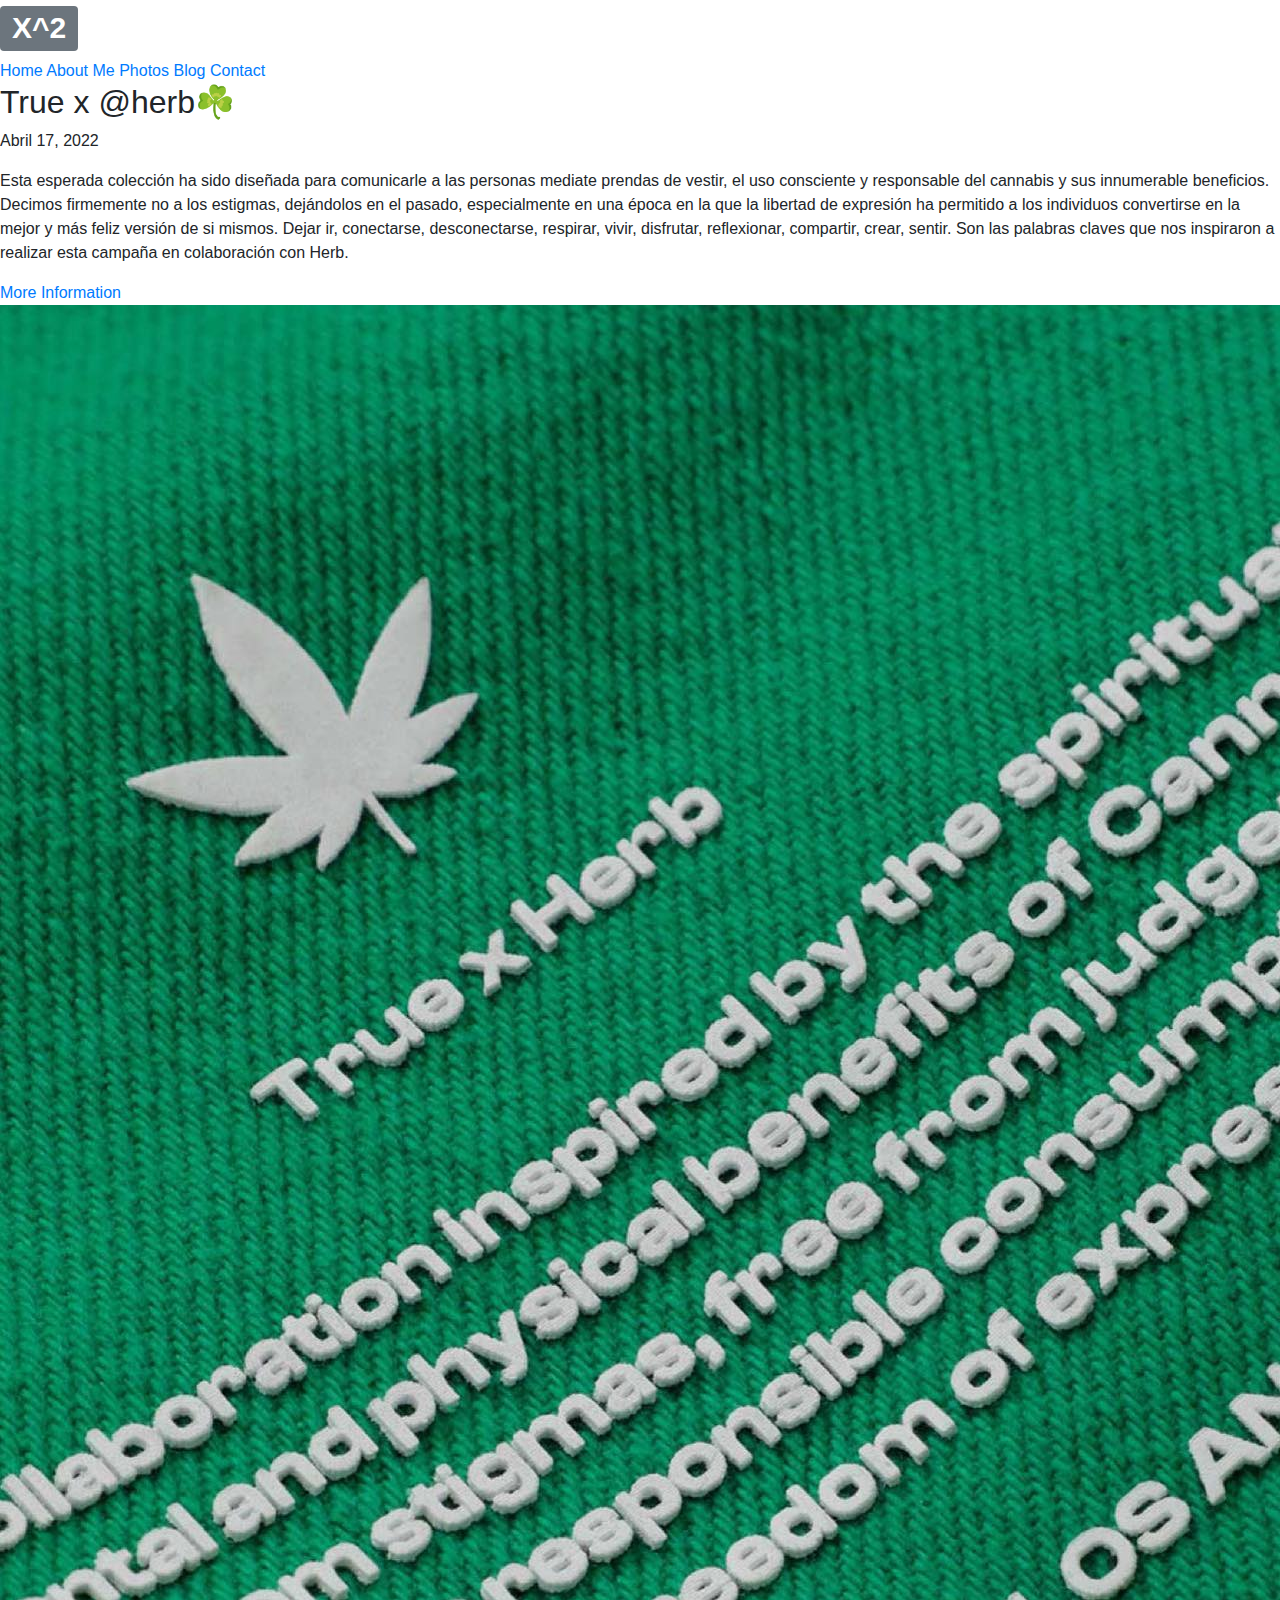
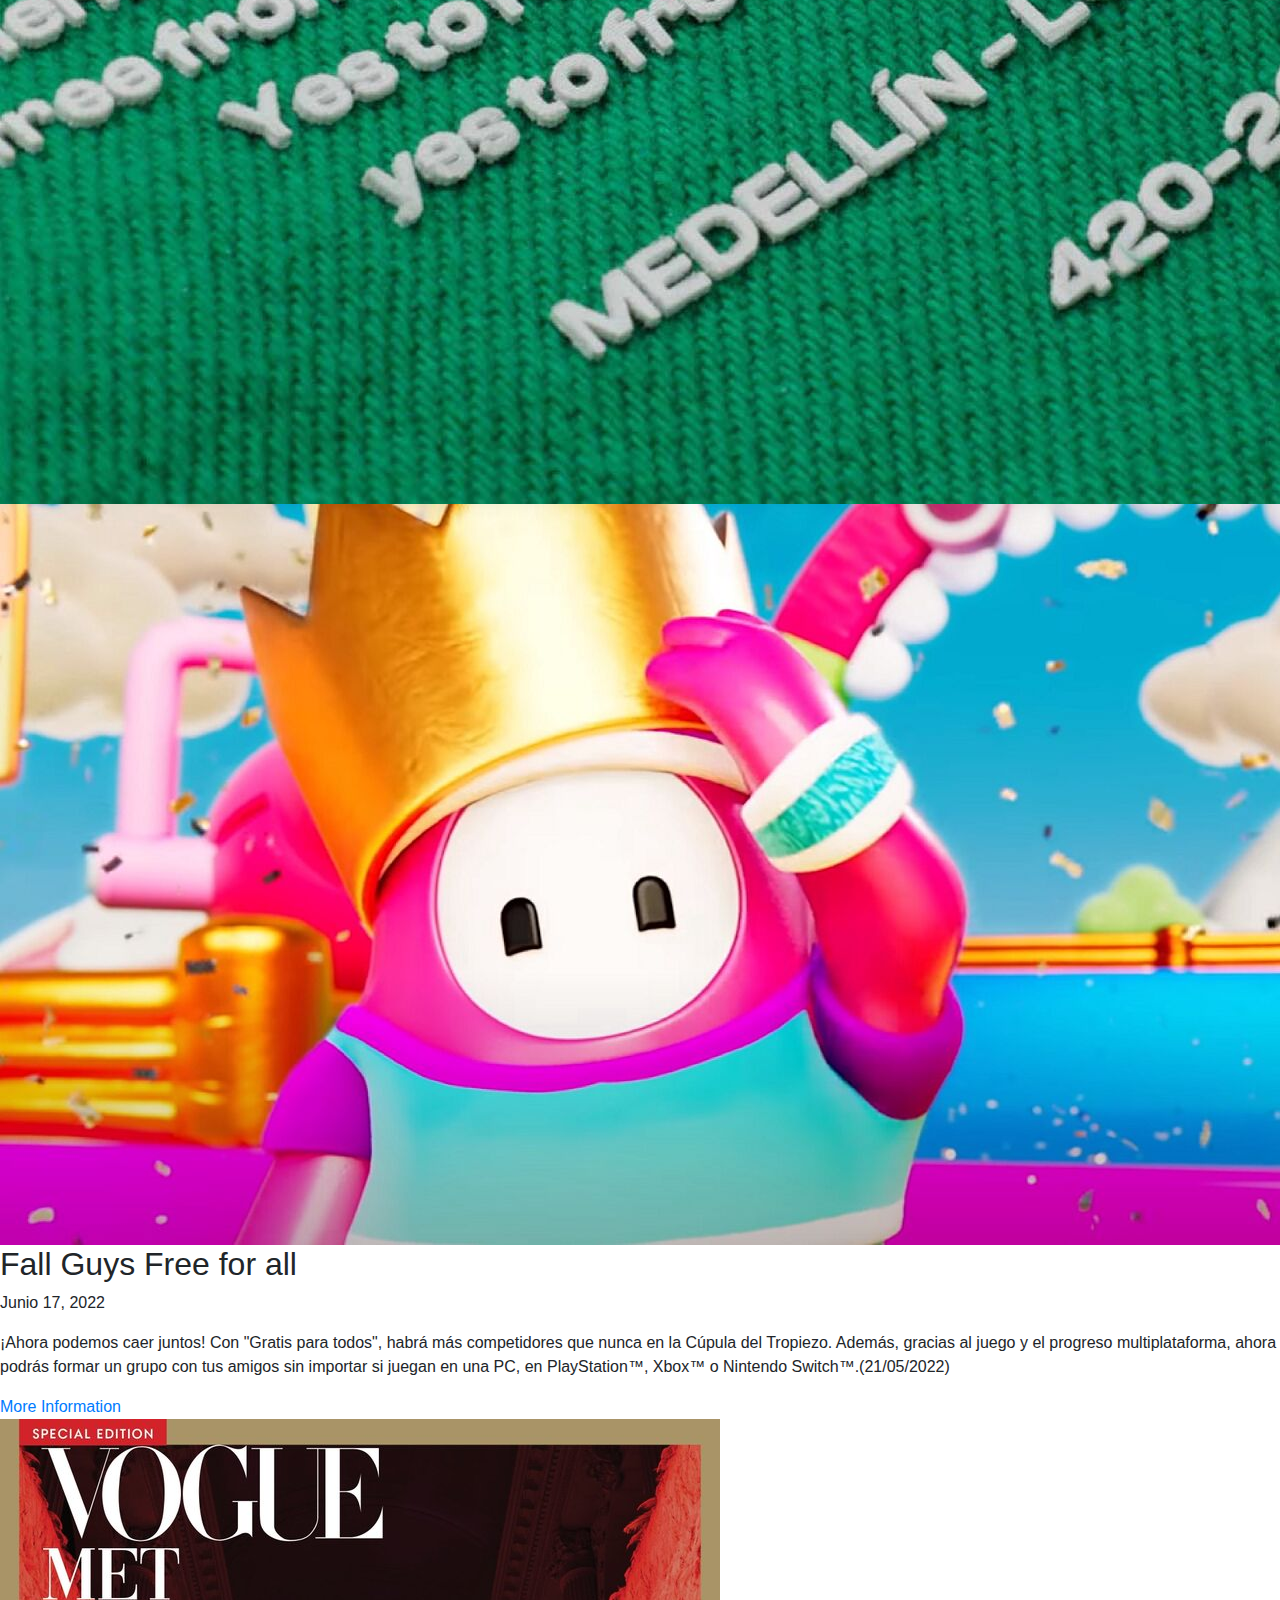
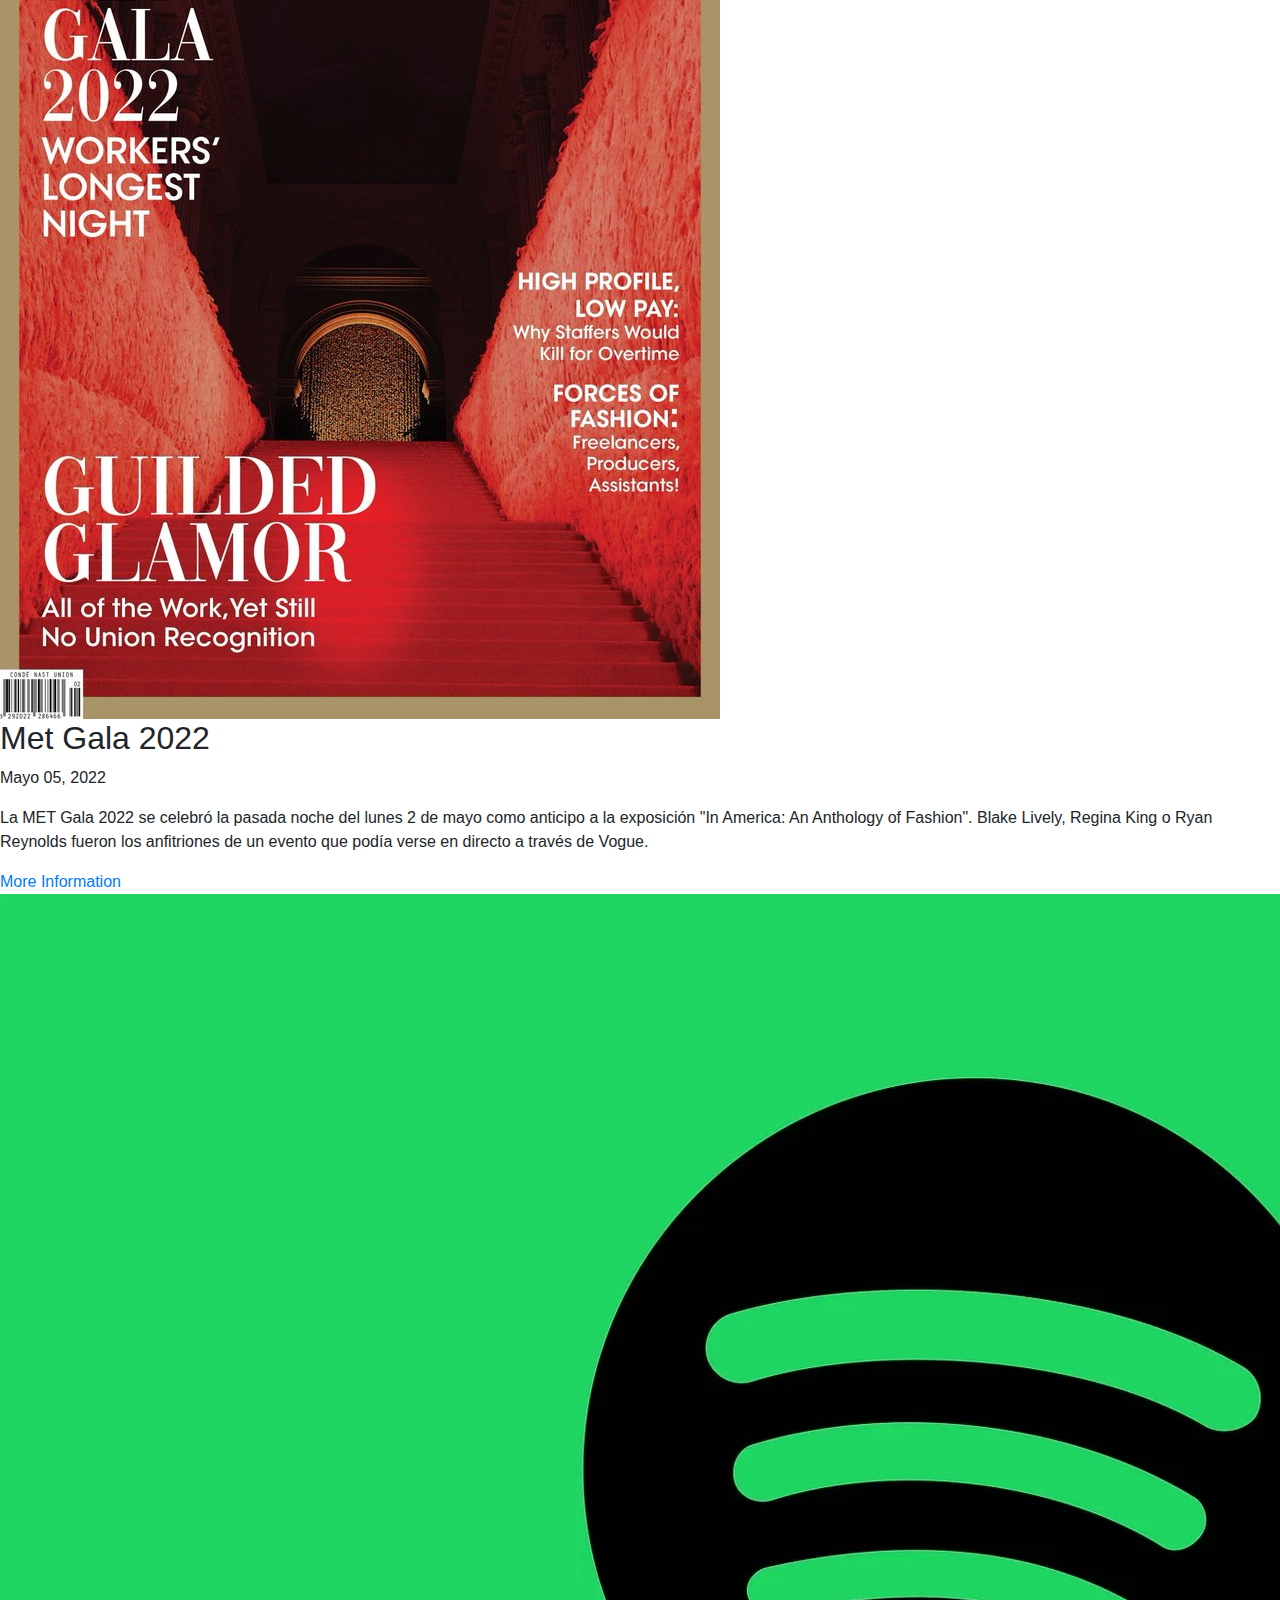
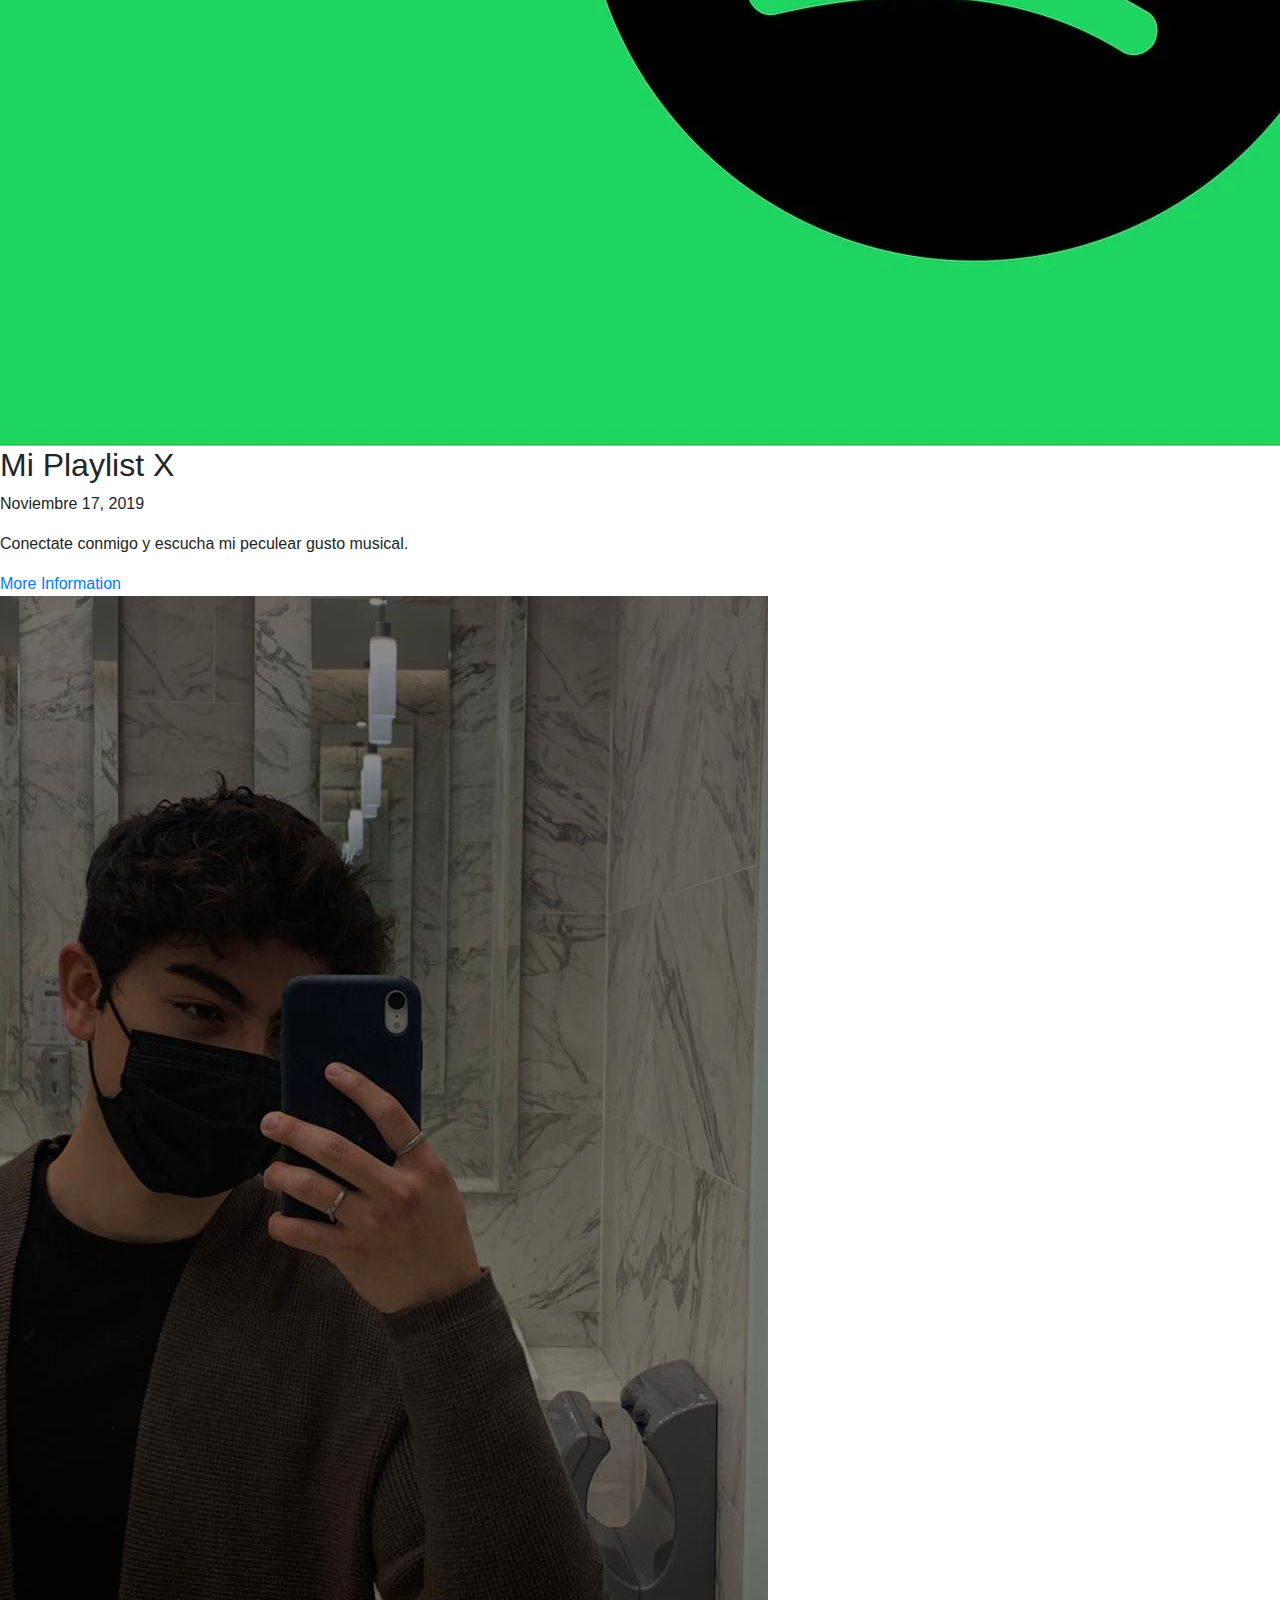
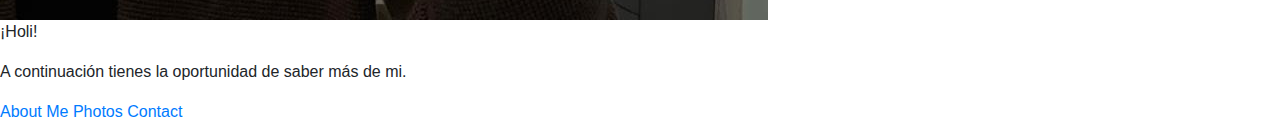
==== index.html @ 88055444 "Se agrega el Proyecto" ====
<!DOCTYPE html>
<html lang="es">
	<head>
		<meta charset="UTF-8" />
		<meta name="viewport" content="width=device-width, initial-scale=1.0" />
		<meta http-equiv="X-UA-Compatible" content="ie=edge" />
    <link rel="icon" href="./Assets/logo (2).webp">
    <link rel="stylesheet" href="https://cdn.jsdelivr.net/npm/bootstrap@4.0.0/dist/css/bootstrap.min.css" integrity="sha384-Gn5384xqQ1aoWXA+058RXPxPg6fy4IWvTNh0E263XmFcJlSAwiGgFAW/dAiS6JXm" crossorigin="anonymous">
		<title>X^2.co</title>
		<link rel="stylesheet" href="./css/estilos.css" />
	</head>
	<body>
		<div class="contenedor">
			<header class="header">
				<div class="logo">
					<h1><span class="badge badge-secondary">X^2</span></h1>
				</div>
				<nav class="menu">
					<a href="./index.html">Home</a>
					<a href="./Pages/about-me.html">About Me</a>
					<a href="./Pages/photos.html">Photos</a>
					<a href="./Pages/blog.html">Blog</a>
          <a href="./Pages/contact.html">Contact</a>
				</nav>
			</header>

			<article class="articulo destacado">
				<div class="contenedor-texto">
					<div>
						<h2 class="titulo">True x @herb☘️</h2>
						<p class="fecha">
							<time>Abril 17, 2022</time>
						</p> 
					</div>
					<p class="extracto">
						Esta esperada colección ha sido diseñada para comunicarle a las personas mediate prendas de vestir, el uso consciente y responsable del cannabis y sus innumerable beneficios.
            Decimos firmemente no a los estigmas, dejándolos en el pasado, especialmente en una época en la que la libertad de expresión ha permitido a los individuos convertirse en la mejor y más feliz versión de si mismos. Dejar ir, conectarse, desconectarse, respirar, vivir, disfrutar, reflexionar, compartir, crear, sentir. Son las palabras claves que nos inspiraron a realizar esta campaña en colaboración con Herb.
					</p>
					<a href="https://trueshop.co/blogs/blog/highly-creative" class="btn-link">More Information</a>
				</div>
				<div class="contenedor-thumbnail">
						<img src="./Assets/true.jpg" alt="True x @herb" />
				</div>
			</article>

			<main class="contenido">
        <article class="articulo">
					<div class="contenedor-thumbnail">
						<img src="./Assets/16032655329148.jfif" alt="Fall guys" />
					</div>
					<div class="contenedor-texto">
						<div>
							<h2 class="titulo">
								Fall Guys Free for all
							</h2>
							<p class="fecha">
								<time>Junio 17, 2022</time>
							</p>
						</div>
						<p class="extracto">
							¡Ahora podemos caer juntos! Con "Gratis para todos", habrá más competidores que nunca en la Cúpula del Tropiezo. Además, gracias al juego y el progreso multiplataforma, ahora podrás formar un grupo con tus amigos sin importar si juegan en una PC, en PlayStation™, Xbox™ o Nintendo Switch™.(21/05/2022)
						</p>
						<a href="https://www.fallguys.com/en-US" class="btn-link">More Information</a>
					</div>
				</article>

				<article class="articulo">
					<div class="contenedor-thumbnail">
						<img src="./Assets/FRyNLLCXMAQH6xd.jfif" alt="Met Gala" />
					</div>
					<div class="contenedor-texto">
						<div>
							<h2 class="titulo">
								Met Gala 2022
							</h2>
							<p class="fecha">
								<time>Mayo 05, 2022</time>
							</p>
						</div>
						<p class="extracto">
							La MET Gala 2022 se celebró la pasada noche del lunes 2 de mayo como anticipo a la exposición "In America: An Anthology of Fashion". 
              Blake Lively, Regina King o Ryan Reynolds fueron los anfitriones de un evento que podía verse en directo a través de Vogue.
						</p>
						<a href="https://www.vogue.es/moda/articulos/met-gala-2021-2022-tema-fecha-alfombra-roja-informacion-moda-estados-unidos" class="btn-link">More Information</a>
					</div>
				</article>
				<article class="articulo">
					<div class="contenedor-thumbnail">
						<img src="./Assets/hipertextual-nueva-seccion-spotify-te-ayudara-no-perderte-ningun-lanzamiento-tus-artistas-favoritos-2020479084.webp" alt="Playlist" />
					</div>
					<div class="contenedor-texto">
						<div>
							<h2 class="titulo">
								Mi Playlist X
							</h2>
							<p class="fecha">
								<time>Noviembre 17, 2019</time>
							</p>
						</div>
						<p class="extracto">
							Conectate conmigo y escucha mi peculear gusto musical.
						</p>
						<a href="https://open.spotify.com/playlist/3E9UyEvZGDYCdhS6nGxDvJ?si=0953ee78b8844278" class="btn-link">More Information</a>
					</div>
				</article>
			</main>

			<aside class="sidebar">
				<div class="acerca-de">
					<img src="./Assets/aboutMe.jpeg" class="img-perfil" alt="Me" />

					<div class="bio">
						<p class="titulo">¡Holi!</p>
						<p>
              A continuación tienes la oportunidad de saber más de mi.
						</p>
					</div>
				</div>
				<nav class="menu">
					<a href="./Pages/about-me.html">About Me</a>
					<a href="./Pages/photos.html">Photos</a>
					<a href="./Pages/contact.html">Contact</a>
				</nav>
			</aside>
		</div>
	</body>
</html>
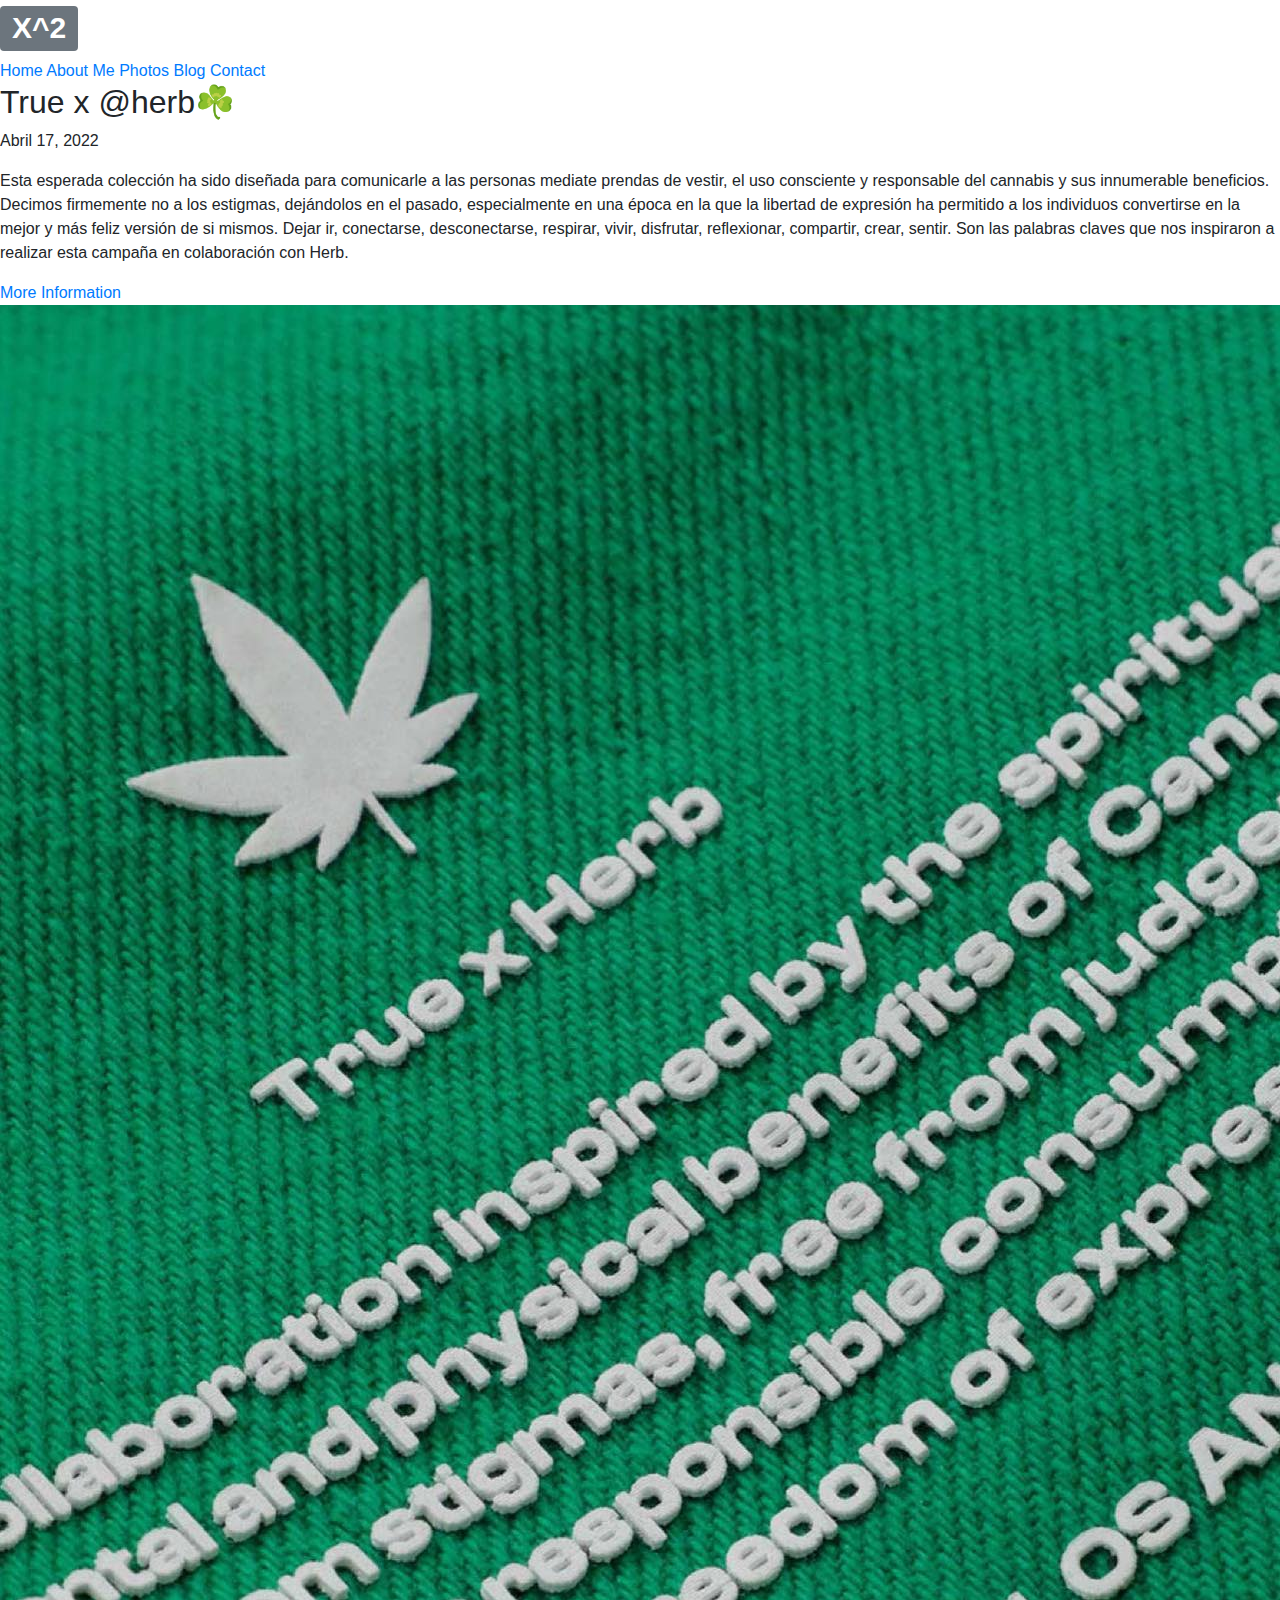
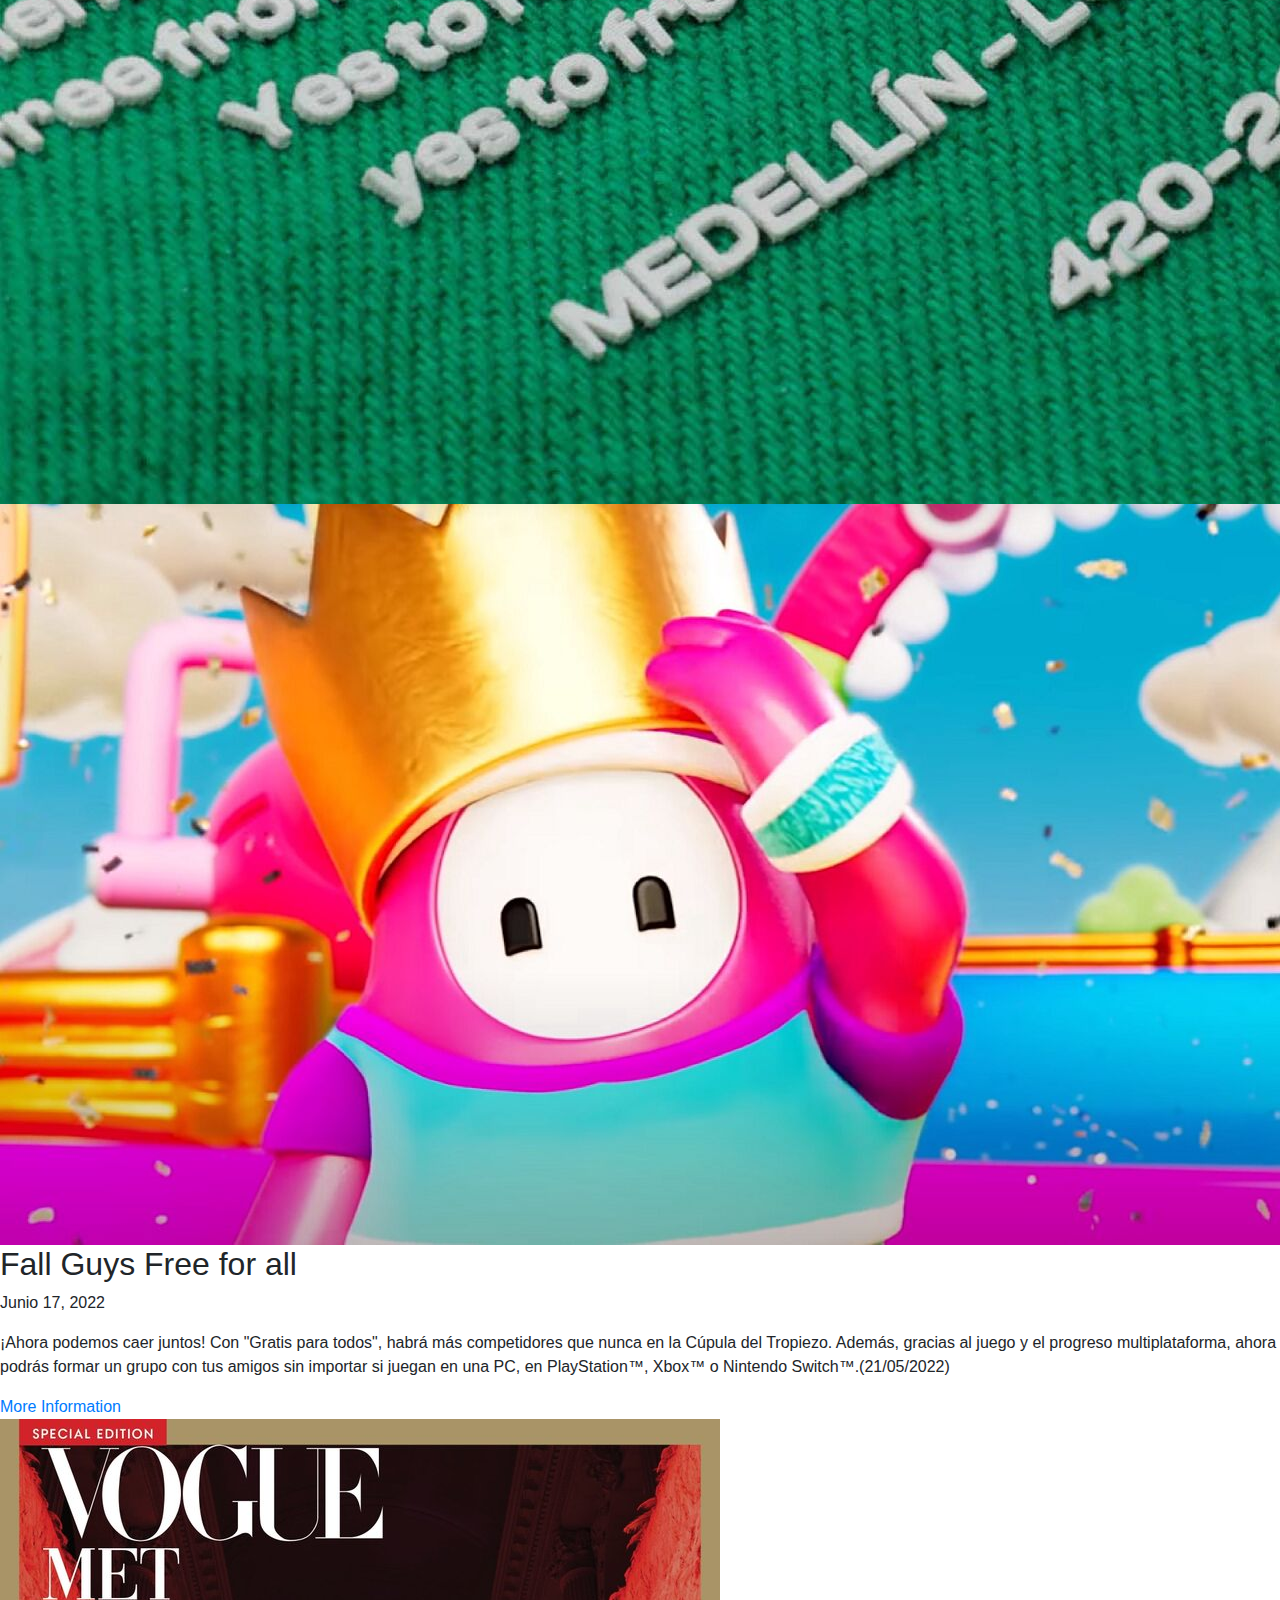
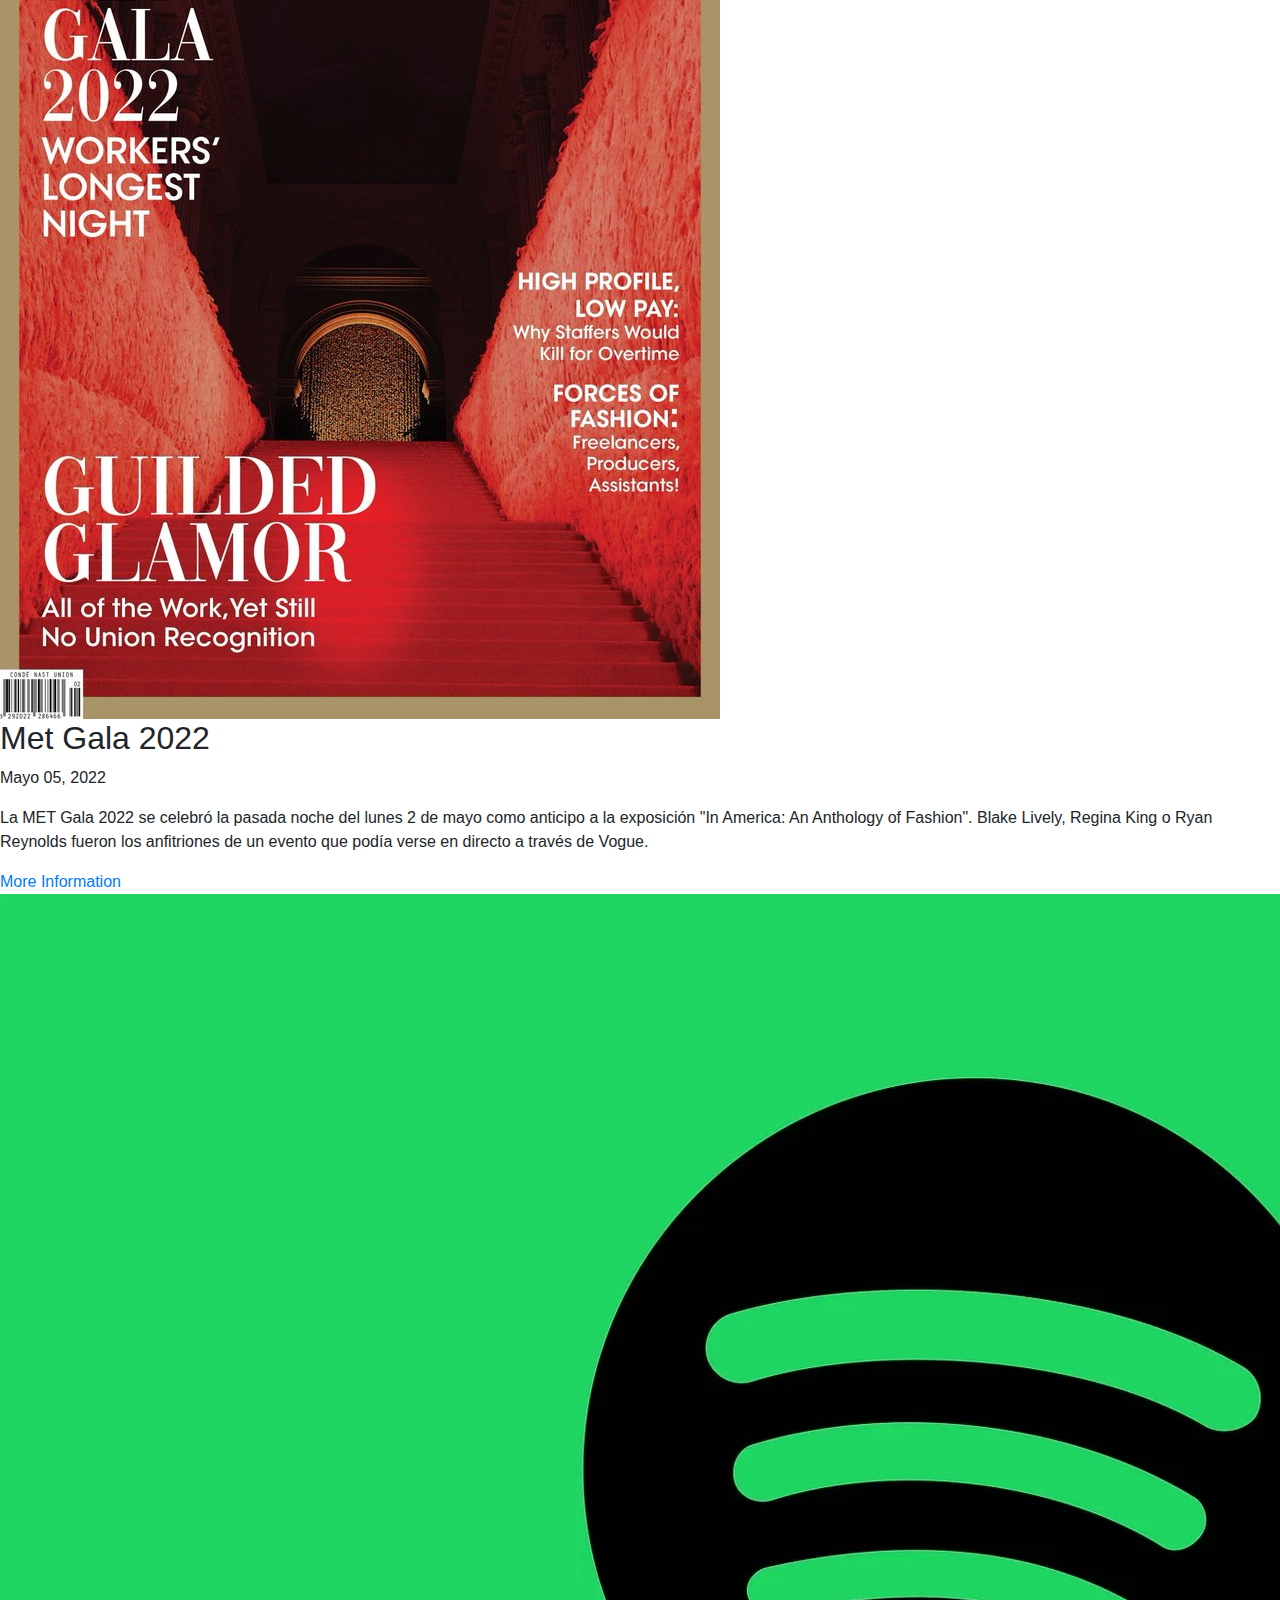
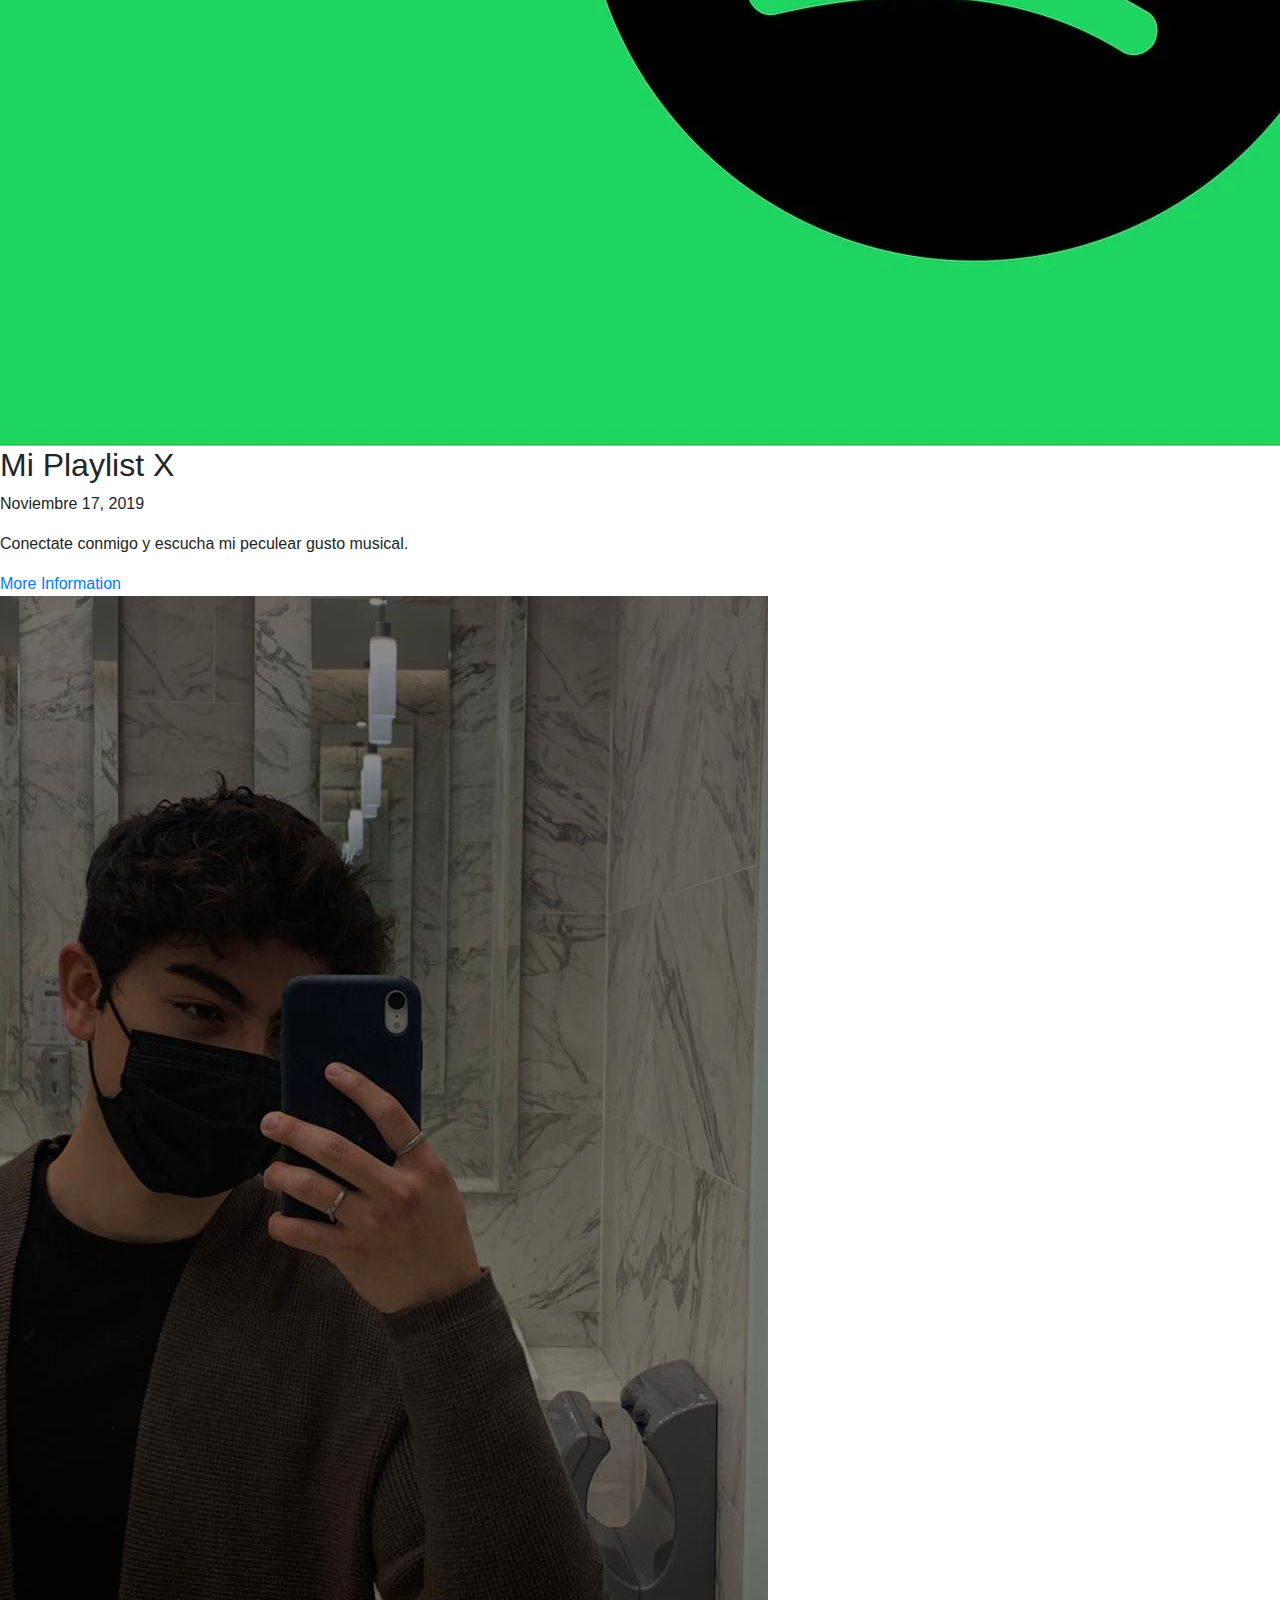
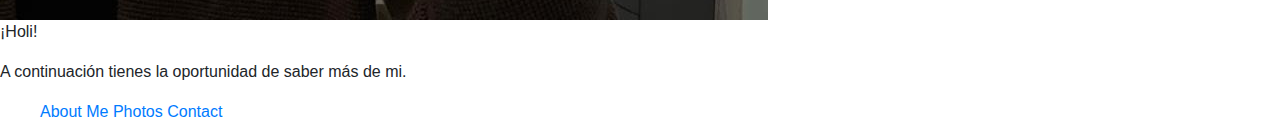
==== commit 47908483: "Se agrega cambios" ====
--- a/index.html
+++ b/index.html
@@ -4,10 +4,10 @@
 		<meta charset="UTF-8" />
 		<meta name="viewport" content="width=device-width, initial-scale=1.0" />
 		<meta http-equiv="X-UA-Compatible" content="ie=edge" />
-    <link rel="icon" href="./Assets/logo (2).webp">
-    <link rel="stylesheet" href="https://cdn.jsdelivr.net/npm/bootstrap@4.0.0/dist/css/bootstrap.min.css" integrity="sha384-Gn5384xqQ1aoWXA+058RXPxPg6fy4IWvTNh0E263XmFcJlSAwiGgFAW/dAiS6JXm" crossorigin="anonymous">
+   		<link rel="icon" href="./Assets/logo (2).webp">
+    	<link rel="stylesheet" href="https://cdn.jsdelivr.net/npm/bootstrap@4.0.0/dist/css/bootstrap.min.css" integrity="sha384-Gn5384xqQ1aoWXA+058RXPxPg6fy4IWvTNh0E263XmFcJlSAwiGgFAW/dAiS6JXm" crossorigin="anonymous">
 		<title>X^2.co</title>
-		<link rel="stylesheet" href="./css/estilos.css" />
+		<link rel="stylesheet" href="css/estilos.css" />
 	</head>
 	<body>
 		<div class="contenedor">
@@ -20,10 +20,9 @@
 					<a href="./Pages/about-me.html">About Me</a>
 					<a href="./Pages/photos.html">Photos</a>
 					<a href="./Pages/blog.html">Blog</a>
-          <a href="./Pages/contact.html">Contact</a>
+          			<a href="./Pages/contact.html">Contact</a>
 				</nav>
 			</header>
-
 			<article class="articulo destacado">
 				<div class="contenedor-texto">
 					<div>
@@ -34,7 +33,7 @@
 					</div>
 					<p class="extracto">
 						Esta esperada colección ha sido diseñada para comunicarle a las personas mediate prendas de vestir, el uso consciente y responsable del cannabis y sus innumerable beneficios.
-            Decimos firmemente no a los estigmas, dejándolos en el pasado, especialmente en una época en la que la libertad de expresión ha permitido a los individuos convertirse en la mejor y más feliz versión de si mismos. Dejar ir, conectarse, desconectarse, respirar, vivir, disfrutar, reflexionar, compartir, crear, sentir. Son las palabras claves que nos inspiraron a realizar esta campaña en colaboración con Herb.
+            			Decimos firmemente no a los estigmas, dejándolos en el pasado, especialmente en una época en la que la libertad de expresión ha permitido a los individuos convertirse en la mejor y más feliz versión de si mismos. Dejar ir, conectarse, desconectarse, respirar, vivir, disfrutar, reflexionar, compartir, crear, sentir. Son las palabras claves que nos inspiraron a realizar esta campaña en colaboración con Herb.
 					</p>
 					<a href="https://trueshop.co/blogs/blog/highly-creative" class="btn-link">More Information</a>
 				</div>
@@ -42,7 +41,6 @@
 						<img src="./Assets/true.jpg" alt="True x @herb" />
 				</div>
 			</article>
-
 			<main class="contenido">
         <article class="articulo">
 					<div class="contenedor-thumbnail">
@@ -79,7 +77,7 @@
 						</div>
 						<p class="extracto">
 							La MET Gala 2022 se celebró la pasada noche del lunes 2 de mayo como anticipo a la exposición "In America: An Anthology of Fashion". 
-              Blake Lively, Regina King o Ryan Reynolds fueron los anfitriones de un evento que podía verse en directo a través de Vogue.
+              				Blake Lively, Regina King o Ryan Reynolds fueron los anfitriones de un evento que podía verse en directo a través de Vogue.
 						</p>
 						<a href="https://www.vogue.es/moda/articulos/met-gala-2021-2022-tema-fecha-alfombra-roja-informacion-moda-estados-unidos" class="btn-link">More Information</a>
 					</div>
@@ -112,16 +110,21 @@
 					<div class="bio">
 						<p class="titulo">¡Holi!</p>
 						<p>
-              A continuación tienes la oportunidad de saber más de mi.
+              			A continuación tienes la oportunidad de saber más de mi.
 						</p>
 					</div>
 				</div>
 				<nav class="menu">
+					<ul>
 					<a href="./Pages/about-me.html">About Me</a>
 					<a href="./Pages/photos.html">Photos</a>
 					<a href="./Pages/contact.html">Contact</a>
+					</ul>
 				</nav>
 			</aside>
 		</div>
+		<script src="https://code.jquery.com/jquery-3.2.1.slim.min.js" integrity="sha384-KJ3o2DKtIkvYIK3UENzmM7KCkRr/rE9/Qpg6aAZGJwFDMVNA/GpGFF93hXpG5KkN" crossorigin="anonymous"></script>
+		<script src="https://cdn.jsdelivr.net/npm/popper.js@1.12.9/dist/umd/popper.min.js" integrity="sha384-ApNbgh9B+Y1QKtv3Rn7W3mgPxhU9K/ScQsAP7hUibX39j7fakFPskvXusvfa0b4Q" crossorigin="anonymous"></script>
+		<script src="https://cdn.jsdelivr.net/npm/bootstrap@4.0.0/dist/js/bootstrap.min.js" integrity="sha384-JZR6Spejh4U02d8jOt6vLEHfe/JQGiRRSQQxSfFWpi1MquVdAyjUar5+76PVCmYl" crossorigin="anonymous"></script>
 	</body>
 </html>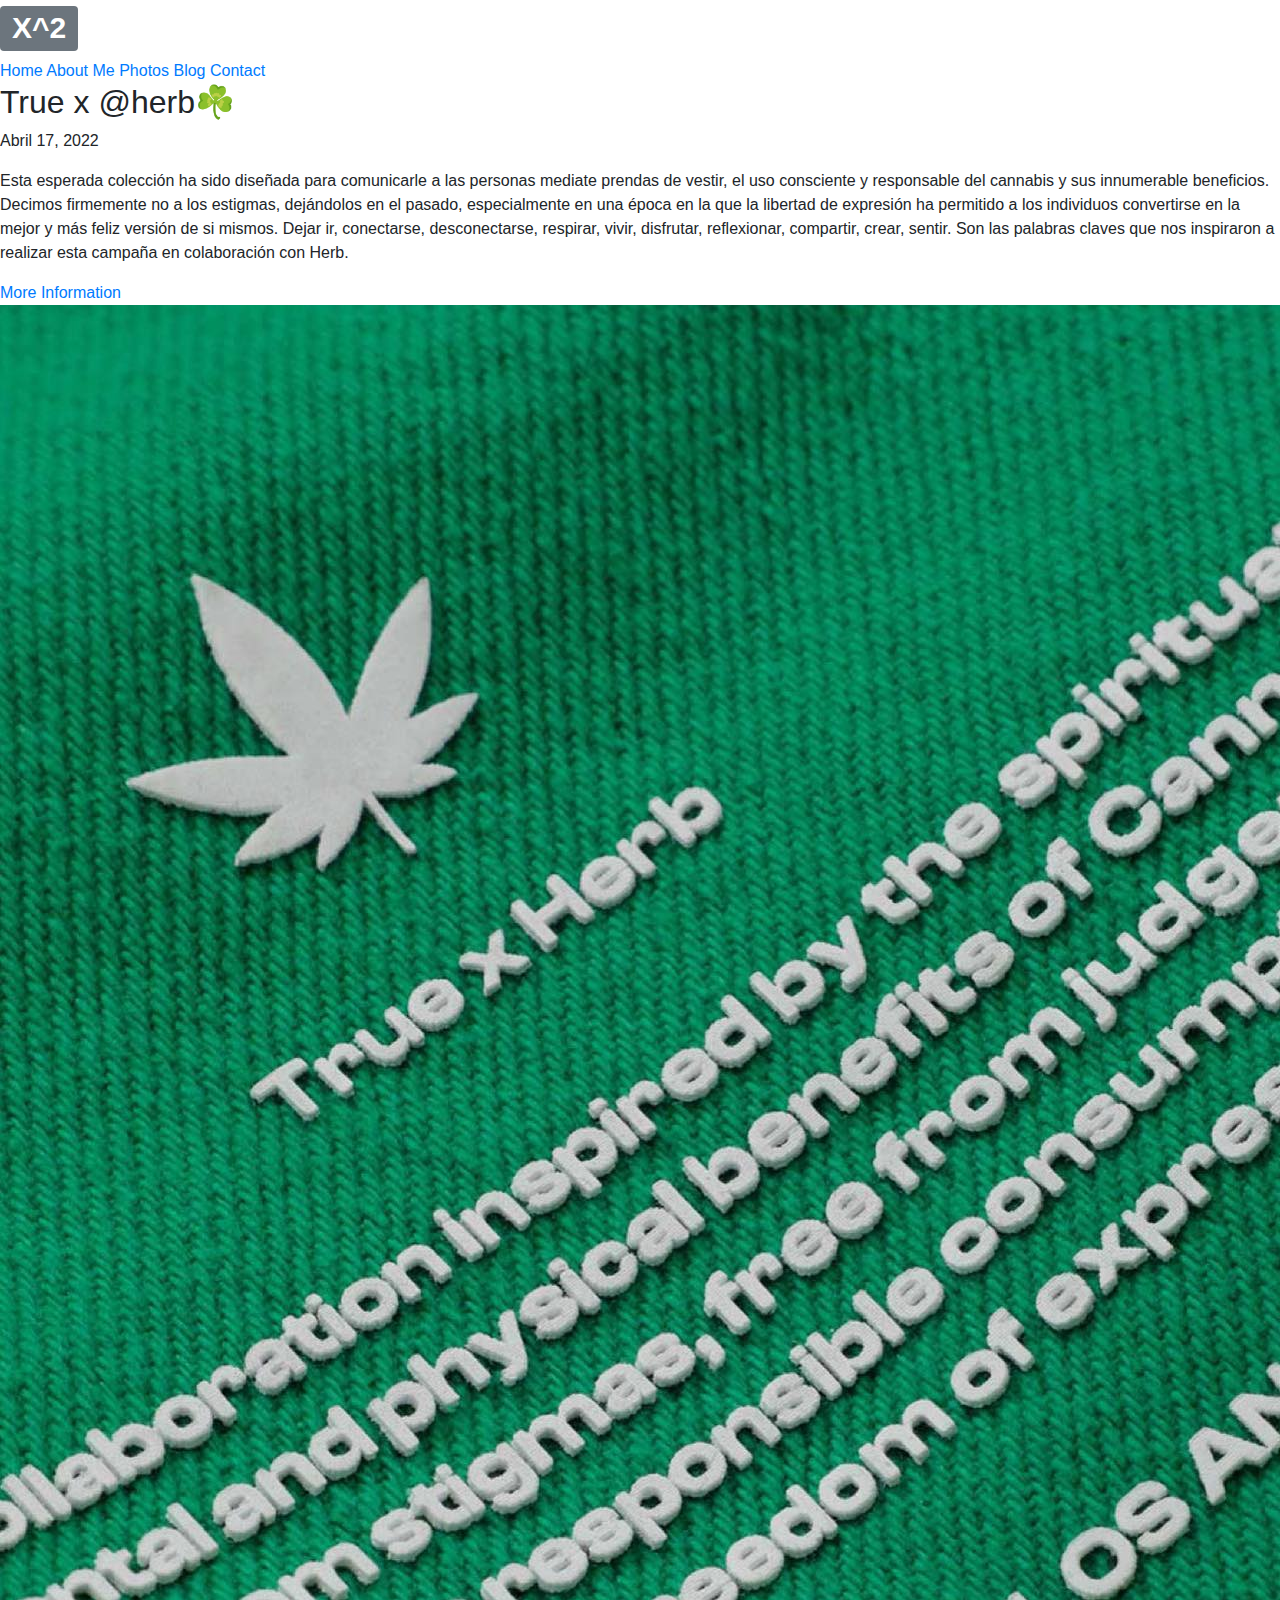
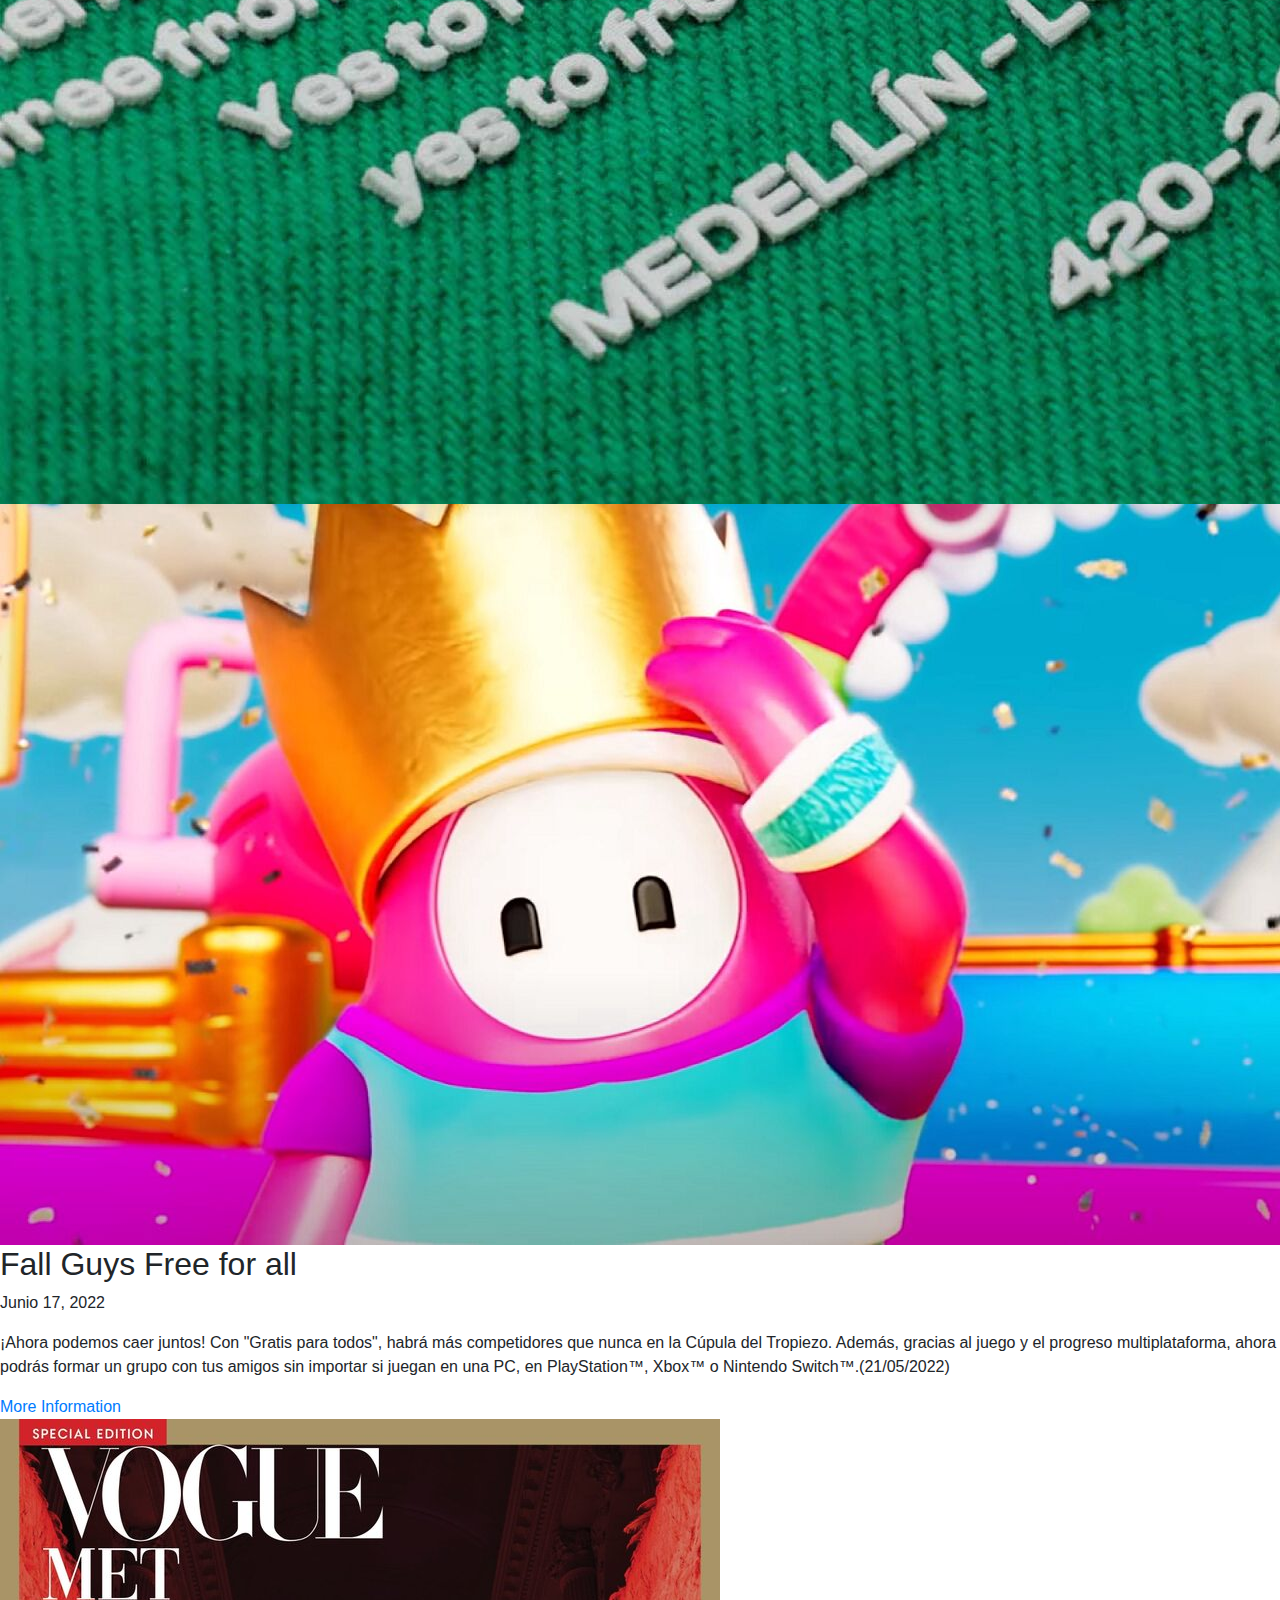
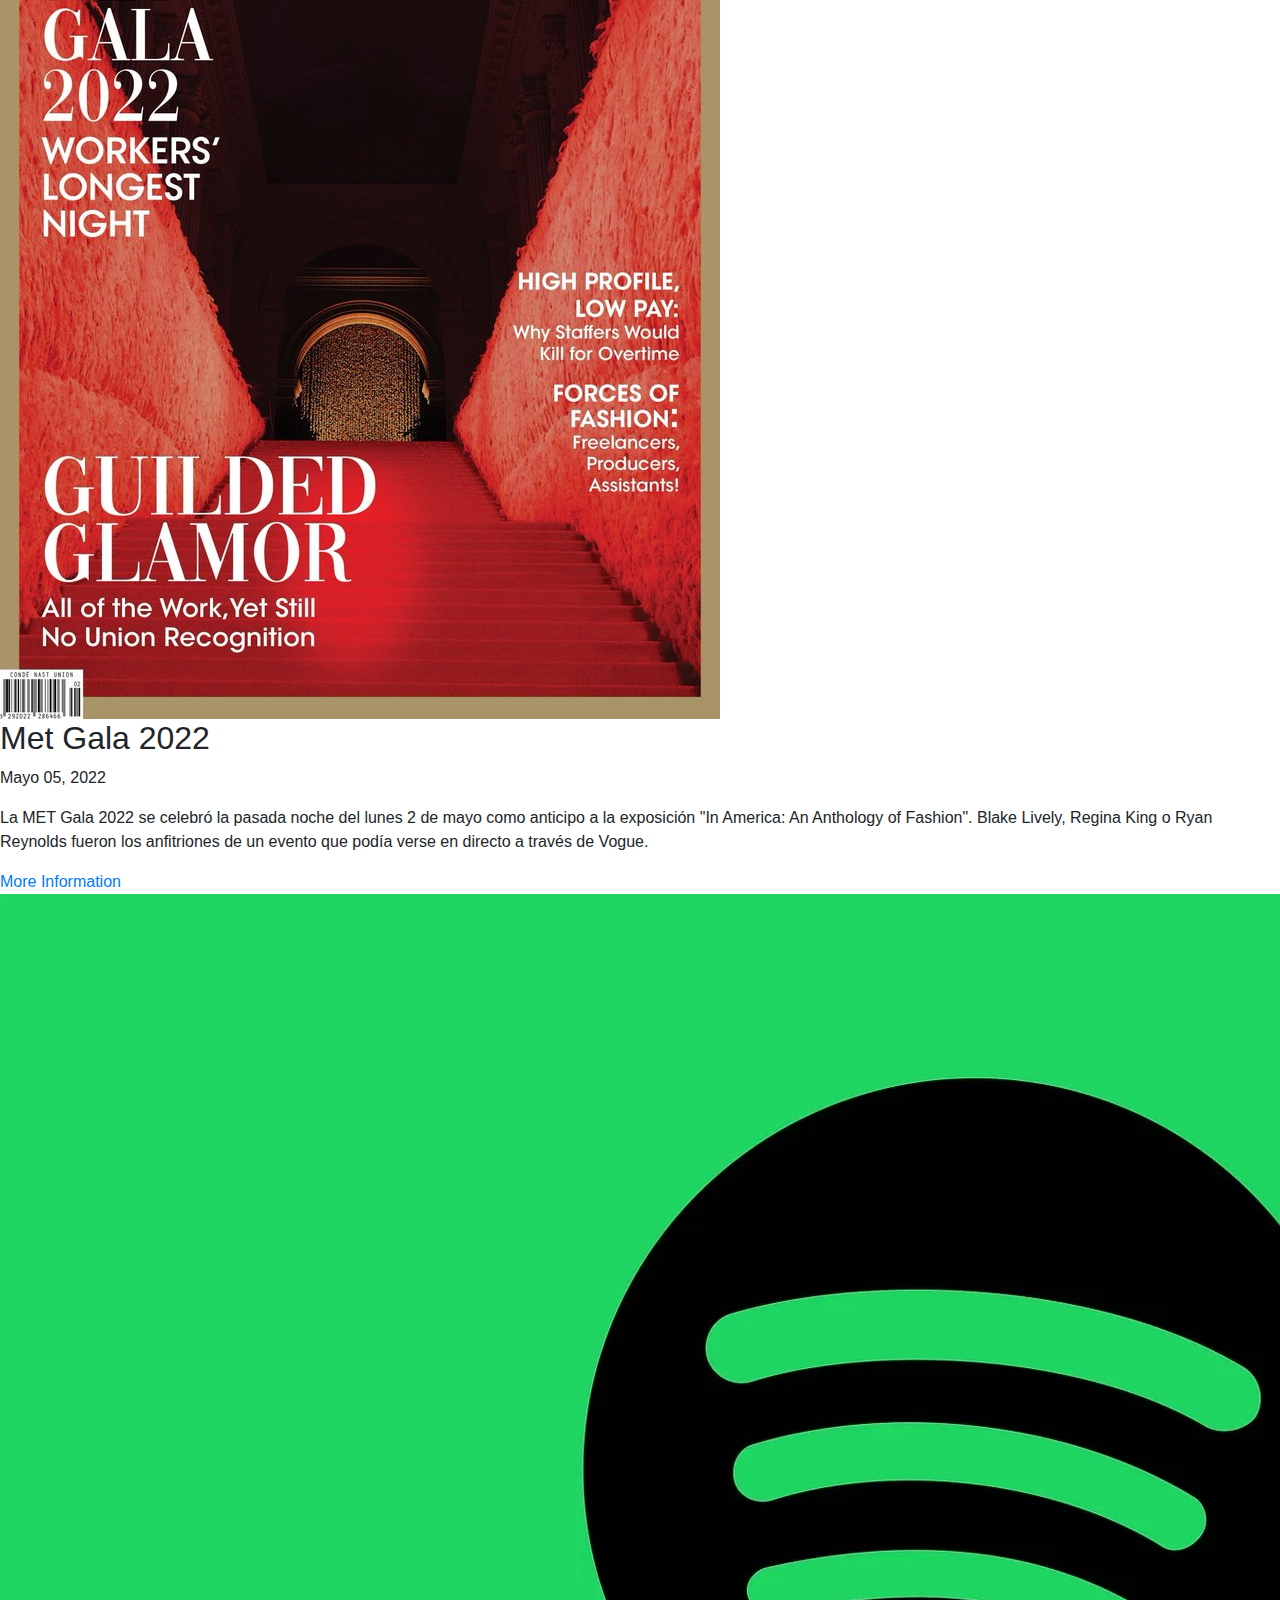
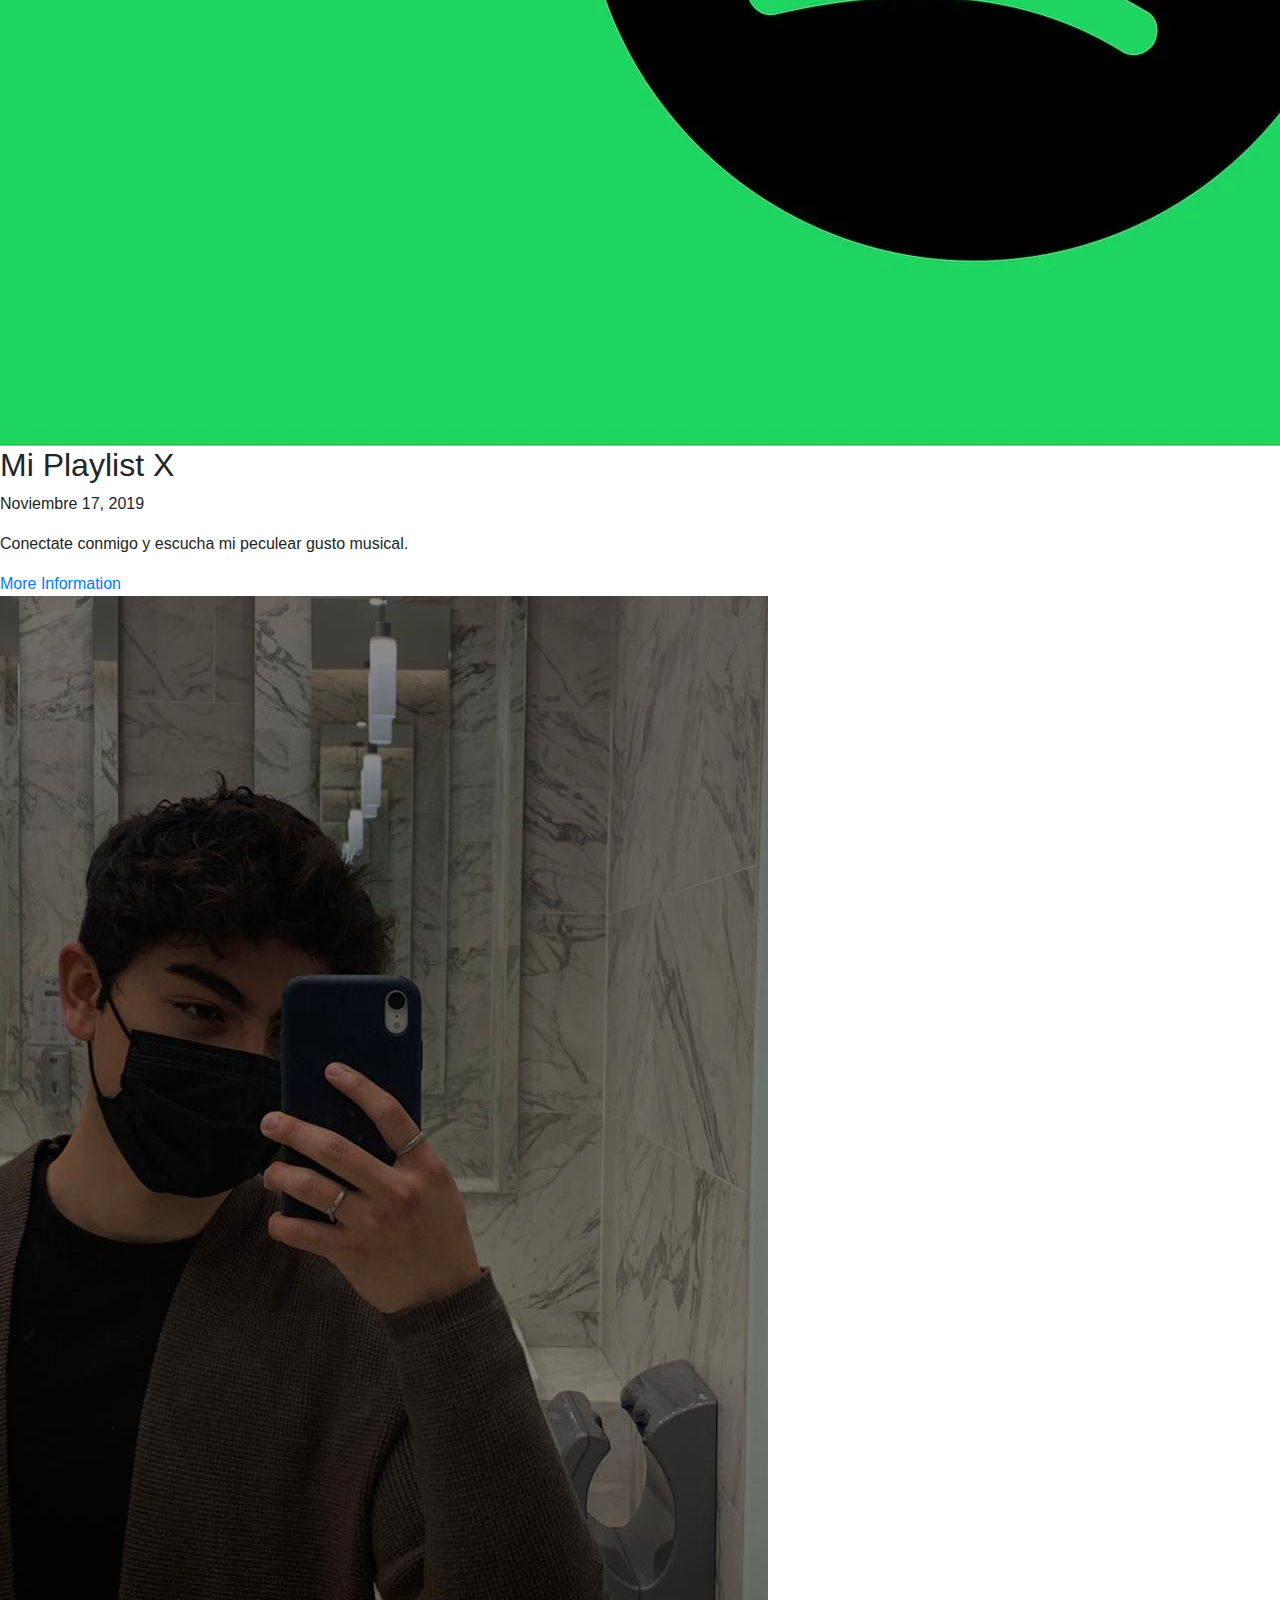
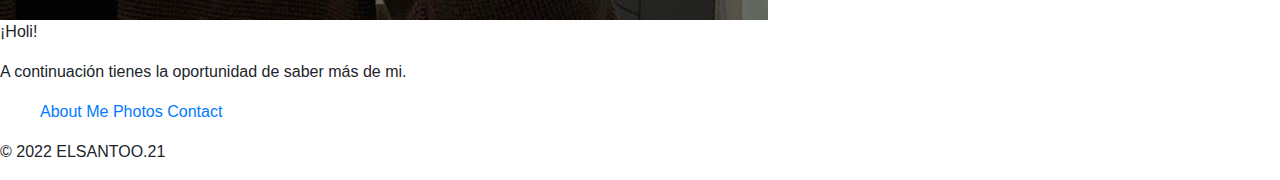
==== commit 91216a4b: "correcciones" ====
--- a/index.html
+++ b/index.html
@@ -1,13 +1,15 @@
 <!DOCTYPE html>
 <html lang="es">
 	<head>
+		<meta name="description" content="Este es el sitio web sobre mi, lo que me gusta hacer, lo que hago, mis experciencias, mis gustos y mucho más">
+   		<meta name="keywords"  content="PUBLICIDAD, MUSICA, MODA, VIAJES, BLOG, EXPERIENCIA, FOTOS, CRITICAS">
 		<meta charset="UTF-8" />
 		<meta name="viewport" content="width=device-width, initial-scale=1.0" />
 		<meta http-equiv="X-UA-Compatible" content="ie=edge" />
    		<link rel="icon" href="./Assets/logo (2).webp">
     	<link rel="stylesheet" href="https://cdn.jsdelivr.net/npm/bootstrap@4.0.0/dist/css/bootstrap.min.css" integrity="sha384-Gn5384xqQ1aoWXA+058RXPxPg6fy4IWvTNh0E263XmFcJlSAwiGgFAW/dAiS6JXm" crossorigin="anonymous">
 		<title>X^2.co</title>
-		<link rel="stylesheet" href="css/estilos.css" />
+		<link rel="stylesheet" href="./css/estilos.css" />
 	</head>
 	<body>
 		<div class="contenedor">
@@ -123,6 +125,9 @@
 				</nav>
 			</aside>
 		</div>
+		<footer class="footer">
+			<p>© 2022 ELSANTOO.21</p>
+		</footer>
 		<script src="https://code.jquery.com/jquery-3.2.1.slim.min.js" integrity="sha384-KJ3o2DKtIkvYIK3UENzmM7KCkRr/rE9/Qpg6aAZGJwFDMVNA/GpGFF93hXpG5KkN" crossorigin="anonymous"></script>
 		<script src="https://cdn.jsdelivr.net/npm/popper.js@1.12.9/dist/umd/popper.min.js" integrity="sha384-ApNbgh9B+Y1QKtv3Rn7W3mgPxhU9K/ScQsAP7hUibX39j7fakFPskvXusvfa0b4Q" crossorigin="anonymous"></script>
 		<script src="https://cdn.jsdelivr.net/npm/bootstrap@4.0.0/dist/js/bootstrap.min.js" integrity="sha384-JZR6Spejh4U02d8jOt6vLEHfe/JQGiRRSQQxSfFWpi1MquVdAyjUar5+76PVCmYl" crossorigin="anonymous"></script>
